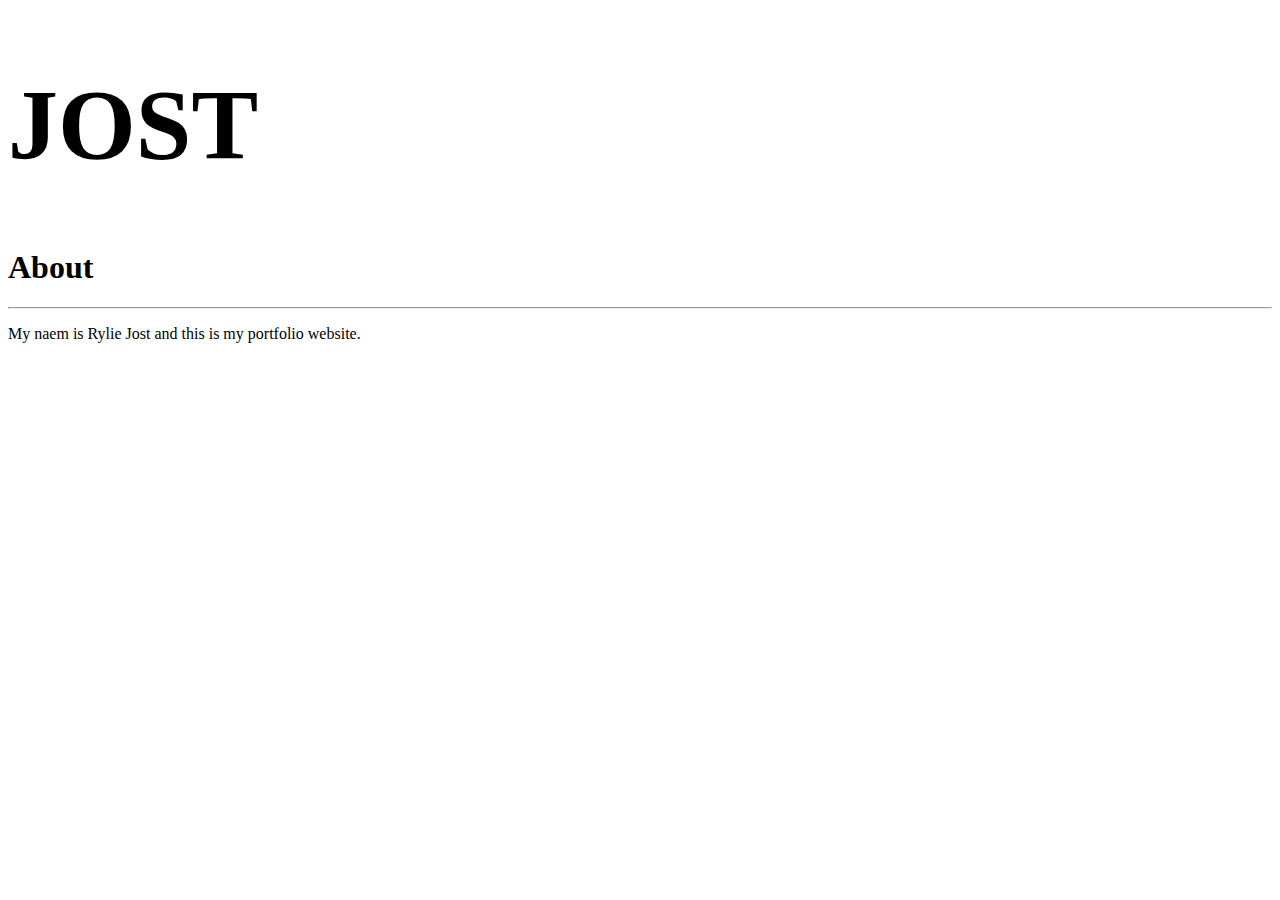
==== index.html @ 8fd7c164 "Add files via upload" ====
<!DOCTYPE html>
<html>
    <head>
        <title>Ryie Jost</title>
    </head>

    <body>
        <header>
            <h1 style="font-size:100px;">JOST</h1>
        </header>

        <section>
            <h1>About</h1>
            <hr>
            <p>
                My naem is Rylie Jost and this is my portfolio website.
            </p>
        </section>
    </body>
</html>
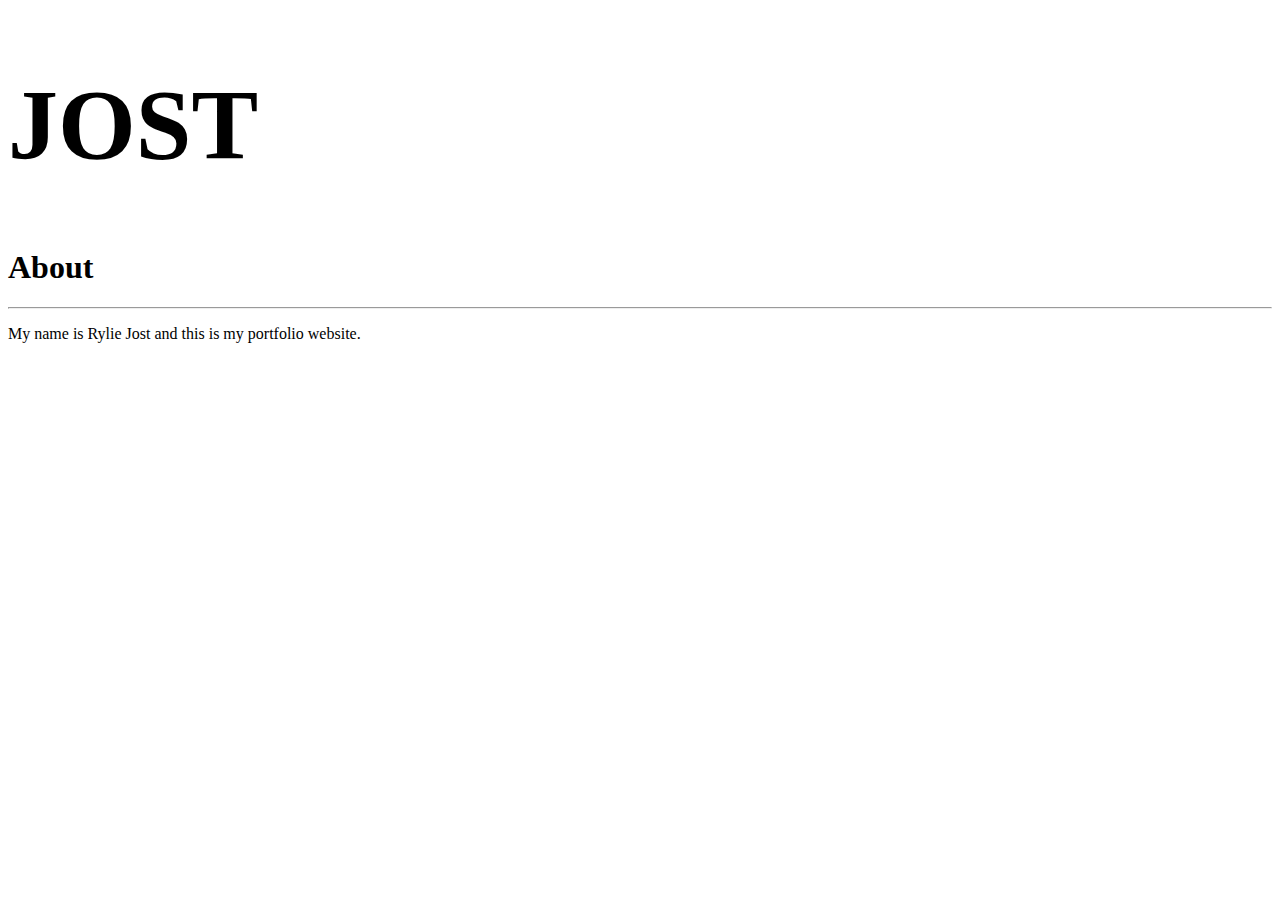
==== commit d74e2194: "Update index.html" ====
--- a/index.html
+++ b/index.html
@@ -13,8 +13,8 @@
             <h1>About</h1>
             <hr>
             <p>
-                My naem is Rylie Jost and this is my portfolio website.
+                My name is Rylie Jost and this is my portfolio website.
             </p>
         </section>
     </body>
-</html>+</html>
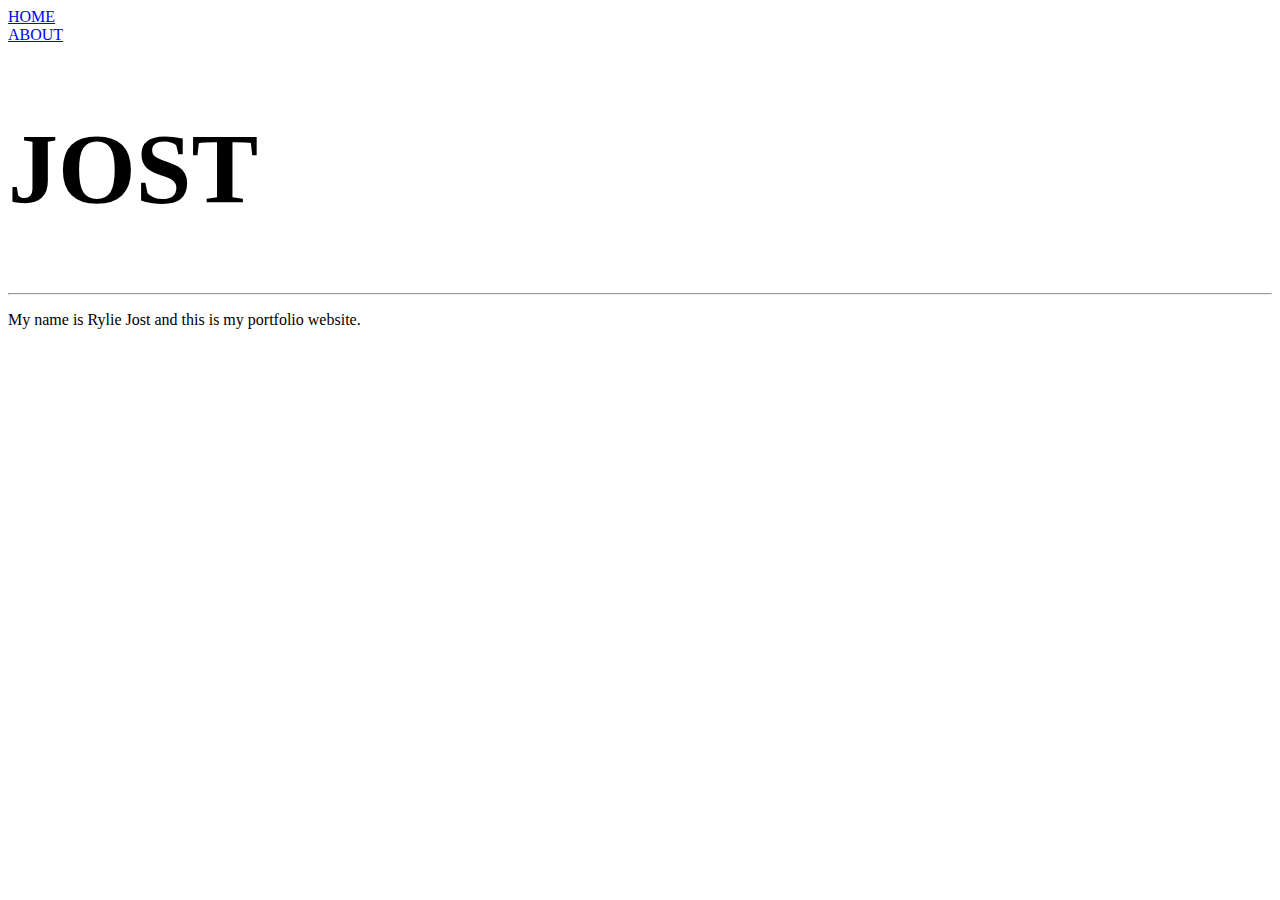
==== commit f2a93a2a: "Add files via upload" ====
--- a/index.html
+++ b/index.html
@@ -6,15 +6,19 @@
 
     <body>
         <header>
+            <nav>
+                <li><a href="index.html">HOME</a></li>
+                <li><a href="about.html">ABOUT</a></li>
+            </nav>
             <h1 style="font-size:100px;">JOST</h1>
         </header>
 
         <section>
-            <h1>About</h1>
+            <!--<strong><h1>About</h1></strong>-->
             <hr>
             <p>
                 My name is Rylie Jost and this is my portfolio website.
             </p>
         </section>
     </body>
-</html>
+</html>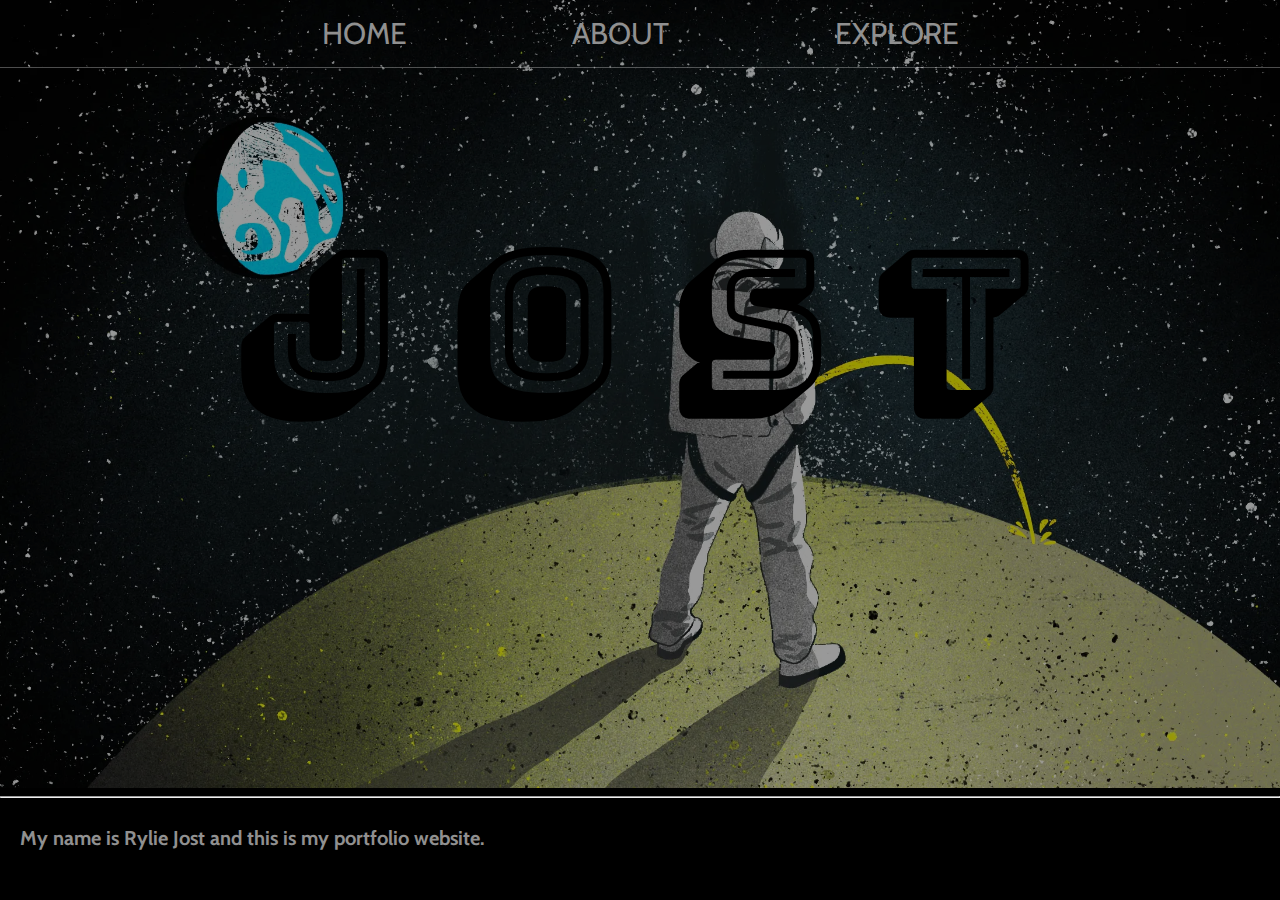
==== commit 7e8d7670: "Add files via upload" ====
--- a/index.html
+++ b/index.html
@@ -2,21 +2,165 @@
 <html>
     <head>
         <title>Ryie Jost</title>
+
+        <link rel="preconnect" href="https://fonts.googleapis.com">
+        <link rel="preconnect" href="https://fonts.gstatic.com" crossorigin>
+        <link href="https://fonts.googleapis.com/css2?family=Cabin&display=swap" rel="stylesheet">
+
+
+        <link rel="preconnect" href="https://fonts.googleapis.com">
+        <link rel="preconnect" href="https://fonts.gstatic.com" crossorigin>
+        <link href="https://fonts.googleapis.com/css2?family=Bungee+Shade&display=swap" rel="stylesheet">
     </head>
 
+<style>
+    p {
+        font-family: cabin;
+    }
+
+    body {
+        background-color: black;
+    }
+
+    html, body {
+        margin: 0;
+        padding: 0;
+    }
+</style>
+
+<style>
+    .main-paragraph {
+        font-weight: bold;
+        font-size: 20px;
+        line-height: 0px;
+        margin-top: 40px;
+        margin-left: 20px;
+        margin-bottom: 0px;
+        color:rgb(144, 144, 144);
+        width: 100;
+    }
+
+    .JOST {
+        font-family: bungee shade;
+        color:antiquewhite;
+    }
+
+    .main-header {
+        background-color: rgba(0, 0, 0, .4);
+        background-image: url(pee.webp);
+        background-blend-mode: multiply;
+        background-size: cover;
+    }
+
+
+    .title-word {
+  animation: color-animation 4s linear infinite;
+}
+
+.title-word-1 {
+  --color-1: #DF8453;
+  --color-2: #3D8DAE;
+  --color-3: #E4A9A8;
+}
+
+.title-word-2 {
+  --color-1: #DBAD4A;
+  --color-2: #ACCFCB;
+  --color-3: #17494D;
+}
+
+.title-word-3 {
+  --color-1: #ACCFCB;
+  --color-2: #E4A9A8;
+  --color-3: #ACCFCB;
+}
+
+.title-word-4 {
+  --color-1: #3D8DAE;
+  --color-2: #DF8453;
+  --color-3: #E4A9A8;
+}
+
+@keyframes color-animation {
+  0%    {color: var(--color-1)}
+  32%   {color: var(--color-1)}
+  33%   {color: var(--color-2)}
+  65%   {color: var(--color-2)}
+  66%   {color: var(--color-3)}
+  99%   {color: var(--color-3)}
+  100%  {color: var(--color-1)}
+}
+
+/* Here are just some visual styles. 🖌 */
+
+.container {
+  display: grid;
+  place-items: left;  
+  text-align: center;
+  width: 99vw;
+  height: 80vh;
+}
+
+.title {
+  font-family: bungee shade;
+  font-weight: 800;
+  font-size: 15vw;
+  text-transform: uppercase;
+}
+
+.nav li {
+    display: inline;
+    padding: 0 5%;
+}
+
+.nav a {
+    display: inline-block;
+    padding: .5em;
+    color:rgb(144, 144, 144);
+    text-decoration: none;
+    font-family: cabin;
+}
+
+.nav {
+    text-align: center;
+    font-size: 1.1em;
+    font-weight: lighter;
+    border-bottom: 1px solid rgba(255, 255, 255, .3);
+}
+
+.nav a:hover {
+    background-color: rgba(255, 255, 255, 0.15);
+}
+
+</style>
+
     <body>
-        <header>
-            <nav>
+        <header class="main-header">
+            <nav class="nav" style="font-size:30px;">
                 <li><a href="index.html">HOME</a></li>
                 <li><a href="about.html">ABOUT</a></li>
+                <li><a href="explore.html">EXPLORE</a></li>
             </nav>
-            <h1 style="font-size:100px;">JOST</h1>
+            
+            <div class="container">
+                <h1 class="title">
+                    <span class="title-word title-word-1">J</span>
+                    <span class="title-word title-word-2">O</span>
+                    <span class="title-word title-word-3">S</span>
+                    <span class="title-word title-word-4">T</span>
+                </h1>
+            </div>
+
+
+            
+            <!-- <h1 class="JOST" style="font-size:150px;">JOST</h1> -->
+
         </header>
 
         <section>
             <!--<strong><h1>About</h1></strong>-->
             <hr>
-            <p>
+            <p class="main-paragraph">
                 My name is Rylie Jost and this is my portfolio website.
             </p>
         </section>
